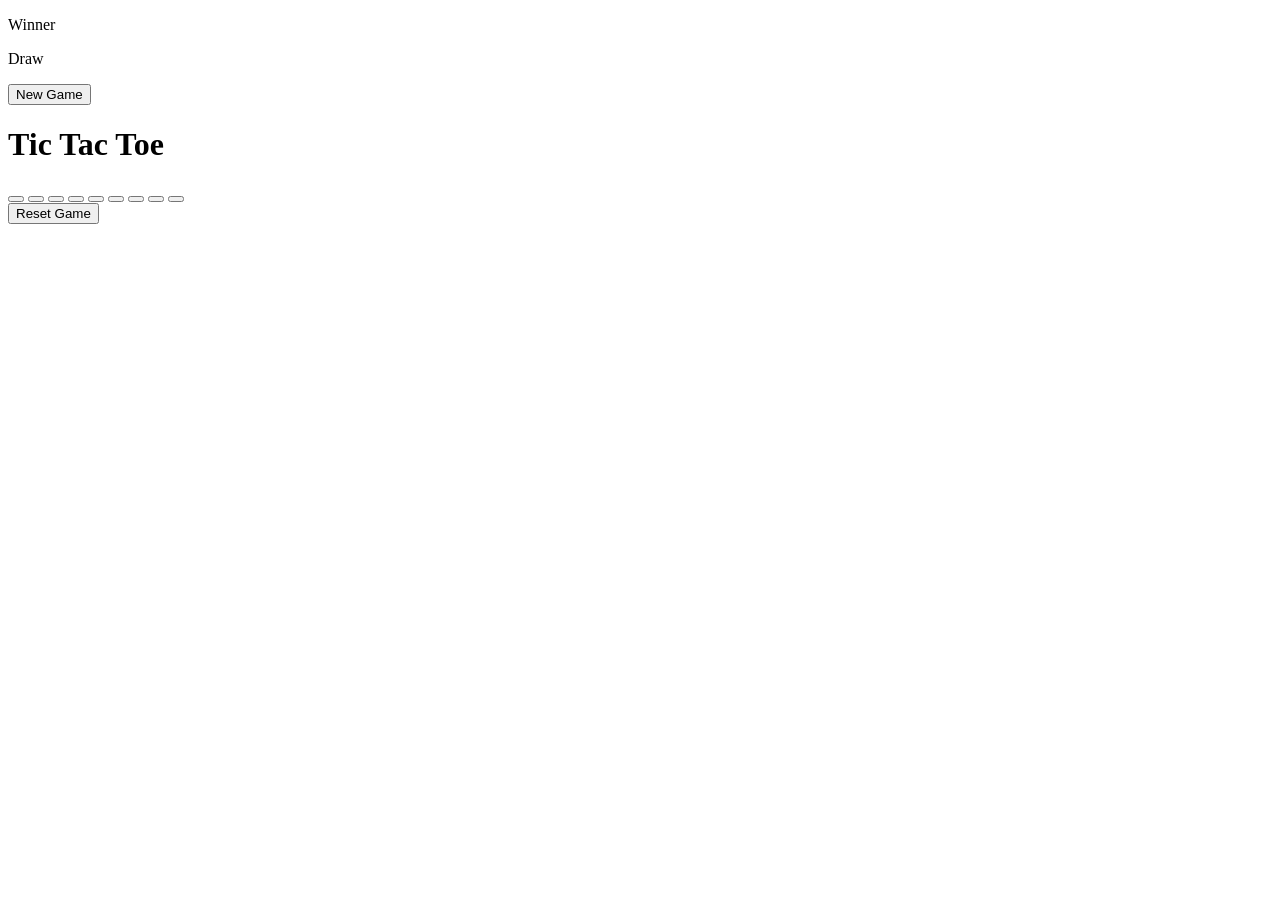
==== index.html @ ad279b71 "Rename Tic-Tac-Toe Game/index.html to index.html" ====
<!DOCTYPE html>
<html lang="en">
<head>
    <meta charset="UTF-8">
    <meta name="viewport" content="width=device-width, initial-scale=1.0">
    <title>Tic Tac Toe</title>
    <link rel="stylesheet" href="style.css">
</head>
<body>
    <div class="msg-container hide">
        <p id="msg1">Winner</p>
        <p id="msg2">Draw</p>
        <button id="new-btn">New Game</button>
    </div>
    <main>
        <h1>Tic Tac Toe</h1>
        <div class="container">
         <div class="game">
            <button class="box"></button>
            <button class="box"></button>
            <button class="box"></button>
            <button class="box"></button>
            <button class="box"></button>
            <button class="box"></button>
            <button class="box"></button>
            <button class="box"></button>
            <button class="box"></button>
         </div>
        </div>
        <button id="reset-btn">Reset Game</button>
    </main>
    <script src="app.js"></script>
</body>

</html>
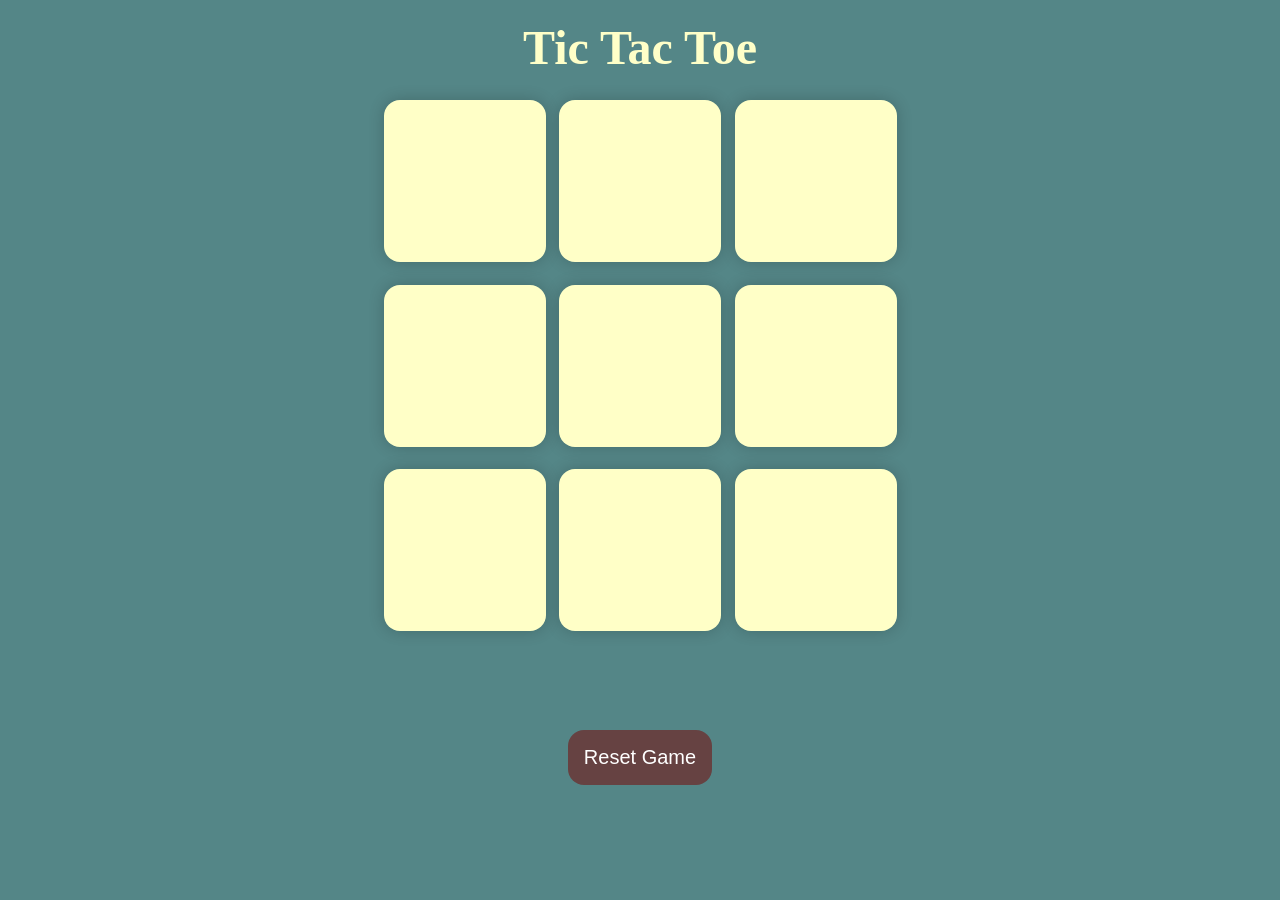
==== commit 9bdebcb7: "Add files via upload" ====
--- a/index.html
+++ b/index.html
@@ -32,4 +32,4 @@
     <script src="app.js"></script>
 </body>
 
-</html>
+</html>
--- a/style.css
+++ b/style.css
@@ -0,0 +1,91 @@
+*{
+    margin: 0;
+    padding: 0;
+}
+
+body{
+    background-color: #548687;
+    text-align: center;
+}
+
+.container{
+    height: 70vh;
+    display: flex;
+    flex-wrap: wrap;
+    justify-content: center;
+}
+
+h1 {
+    font-size: 3rem;
+    color: #ffffc8;
+    margin-bottom: 25px;
+    margin-top: 20px;
+}
+
+.game{
+    height: 60vmin;
+    width: 60vmin;
+    display: flex;
+    flex-wrap: wrap;
+    justify-content: center;
+    gap: 1.5vmin;
+}
+
+.box{
+    height: 18vmin;
+    width: 18vmin;
+    border-radius: 1rem;
+    border: none;
+    box-shadow: 0 0 1rem rgba(0,0,0,0.2);
+    font-size: 10vmin;
+    background-color: #ffffc7;
+}
+
+.o-color {
+    color: blue;
+}
+
+.x-color {
+    color: red;
+}
+
+#reset-btn{
+    padding: 1rem;
+    font-size: 1.25rem;
+    background-color: rgb(102, 66, 66);
+    border-radius: 1rem;
+    border: none;
+    color: white;
+}
+
+#new-btn{
+    padding: 1rem;
+    font-size: 1.25rem;
+    background-color: rgb(102, 66, 66);
+    border-radius: 1rem;
+    border: none;
+    color: white;
+}
+
+#msg1{
+    color: #ffffc7;
+    font-size: 8vmin;
+}
+
+#msg2{
+    color: #ffffc7;
+    font-size: 8vmin;
+}
+
+.msg-container{
+    height: 100vmin;
+    display: flex;
+    justify-content: center;
+    align-items: center;
+    flex-direction: column;
+    gap: 4rem;
+}
+
+.hide{
+    display: none;
+}
